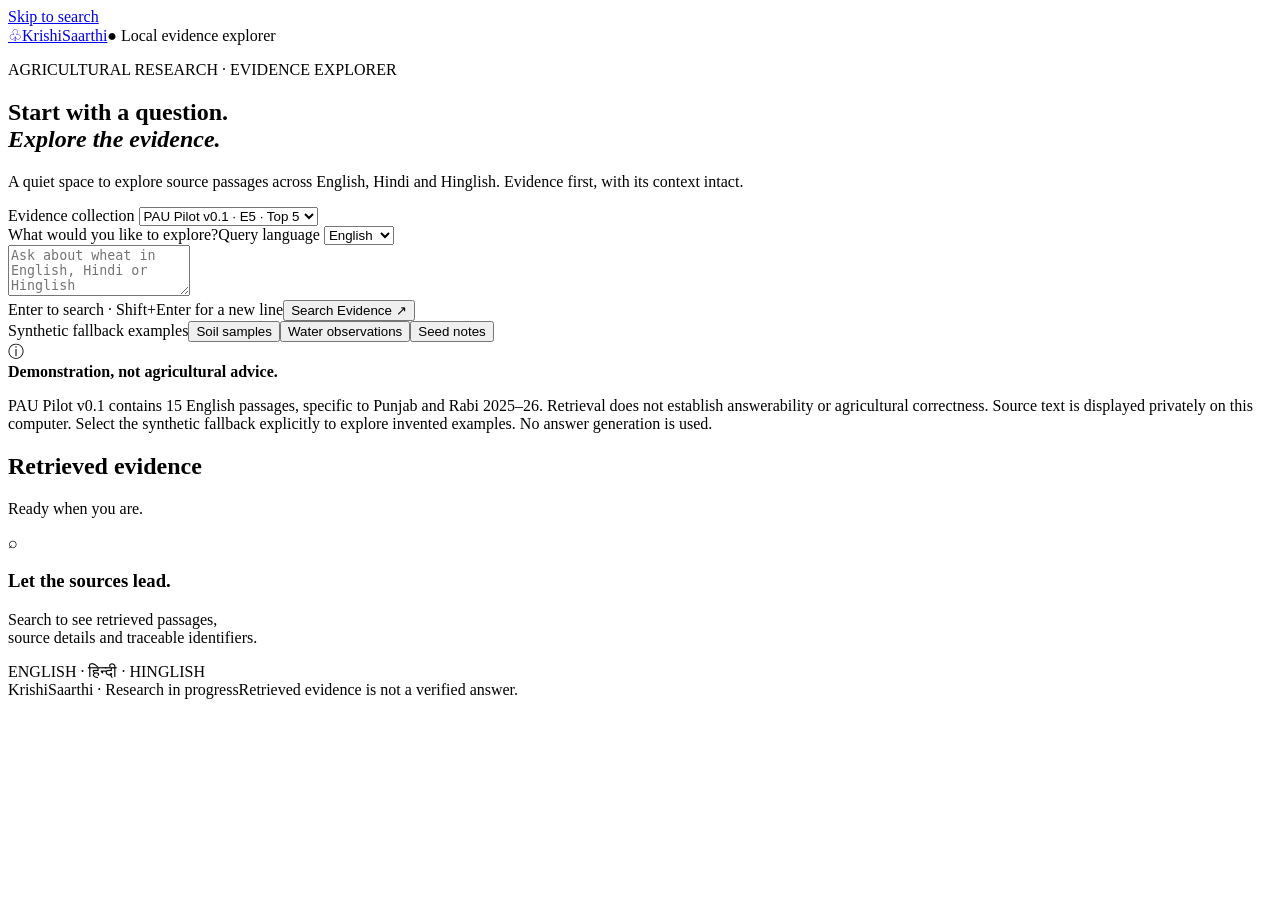
==== src/krishisaarthi/ui/static/index.html @ 55ebe175 "Add local retrieval UI and controlled QA review workflow" ====
<!doctype html>
<html lang="en"><head><meta charset="utf-8"><meta name="viewport" content="width=device-width, initial-scale=1"><title>KrishiSaarthi · Evidence explorer</title><link rel="stylesheet" href="/style.css"><script src="/app.js" defer></script></head>
<body><a class="skip" href="#question">Skip to search</a><header><a class="brand" href="/" aria-label="KrishiSaarthi home"><span class="sprout" aria-hidden="true">♧</span>KrishiSaarthi</a><span class="badge">● Local evidence explorer</span></header>
<main><section class="intro"><p class="eyebrow">AGRICULTURAL RESEARCH · EVIDENCE EXPLORER</p><h1>Start with a question.<br><em>Explore the evidence.</em></h1><p class="lede">A quiet space to explore source passages across English, Hindi and Hinglish. Evidence first, with its context intact.</p></section>
<section class="search-card" aria-labelledby="search-title"><form id="search-form" novalidate><label for="mode">Evidence collection <select id="mode"><option value="local_e5">PAU Pilot v0.1 · E5 · Top 5</option><option value="synthetic">Synthetic demo fallback</option></select></label><div class="form-top"><label id="search-title" for="question">What would you like to explore?</label><label class="language-label" for="language">Query language <select id="language" name="language"><option value="en">English</option><option value="hi" lang="hi">हिन्दी</option><option value="hinglish">Hinglish</option></select></label></div><textarea id="question" name="question" rows="3" maxlength="1000" placeholder="Ask about wheat in English, Hindi or Hinglish" aria-describedby="input-help input-error"></textarea><p id="input-error" class="error" role="alert" hidden></p><div class="form-bottom"><span id="input-help">Enter to search · Shift+Enter for a new line</span><button id="submit" type="submit">Search Evidence <span aria-hidden="true">↗</span></button></div></form><div class="examples"><span>Synthetic fallback examples</span><button type="button" data-query="soil">Soil samples</button><button type="button" data-query="water">Water observations</button><button type="button" data-query="seed">Seed notes</button></div></section>
<aside class="notice"><span aria-hidden="true">ⓘ</span><div><strong>Demonstration, not agricultural advice.</strong><p>PAU Pilot v0.1 contains 15 English passages, specific to Punjab and Rabi 2025–26. Retrieval does not establish answerability or agricultural correctness. Source text is displayed privately on this computer. Select the synthetic fallback explicitly to explore invented examples. No answer generation is used.</p></div></aside>
<section id="answer-panel" class="evidence-card" aria-label="Synthetic answer" hidden></section>
<section class="evidence" aria-labelledby="results-heading"><div class="section-top"><h2 id="results-heading">Retrieved evidence</h2><span id="result-count"></span></div><p id="status" role="status" aria-live="polite">Ready when you are.</p><div id="results" aria-busy="false"><div class="empty"><span class="empty-icon" aria-hidden="true">⌕</span><h3>Let the sources lead.</h3><p>Search to see retrieved passages,<br>source details and traceable identifiers.</p><span class="small-label">ENGLISH · हिन्दी · HINGLISH</span></div></div></section>
<footer><span>KrishiSaarthi · Research in progress</span><span>Retrieved evidence is not a verified answer.</span></footer></main></body></html>
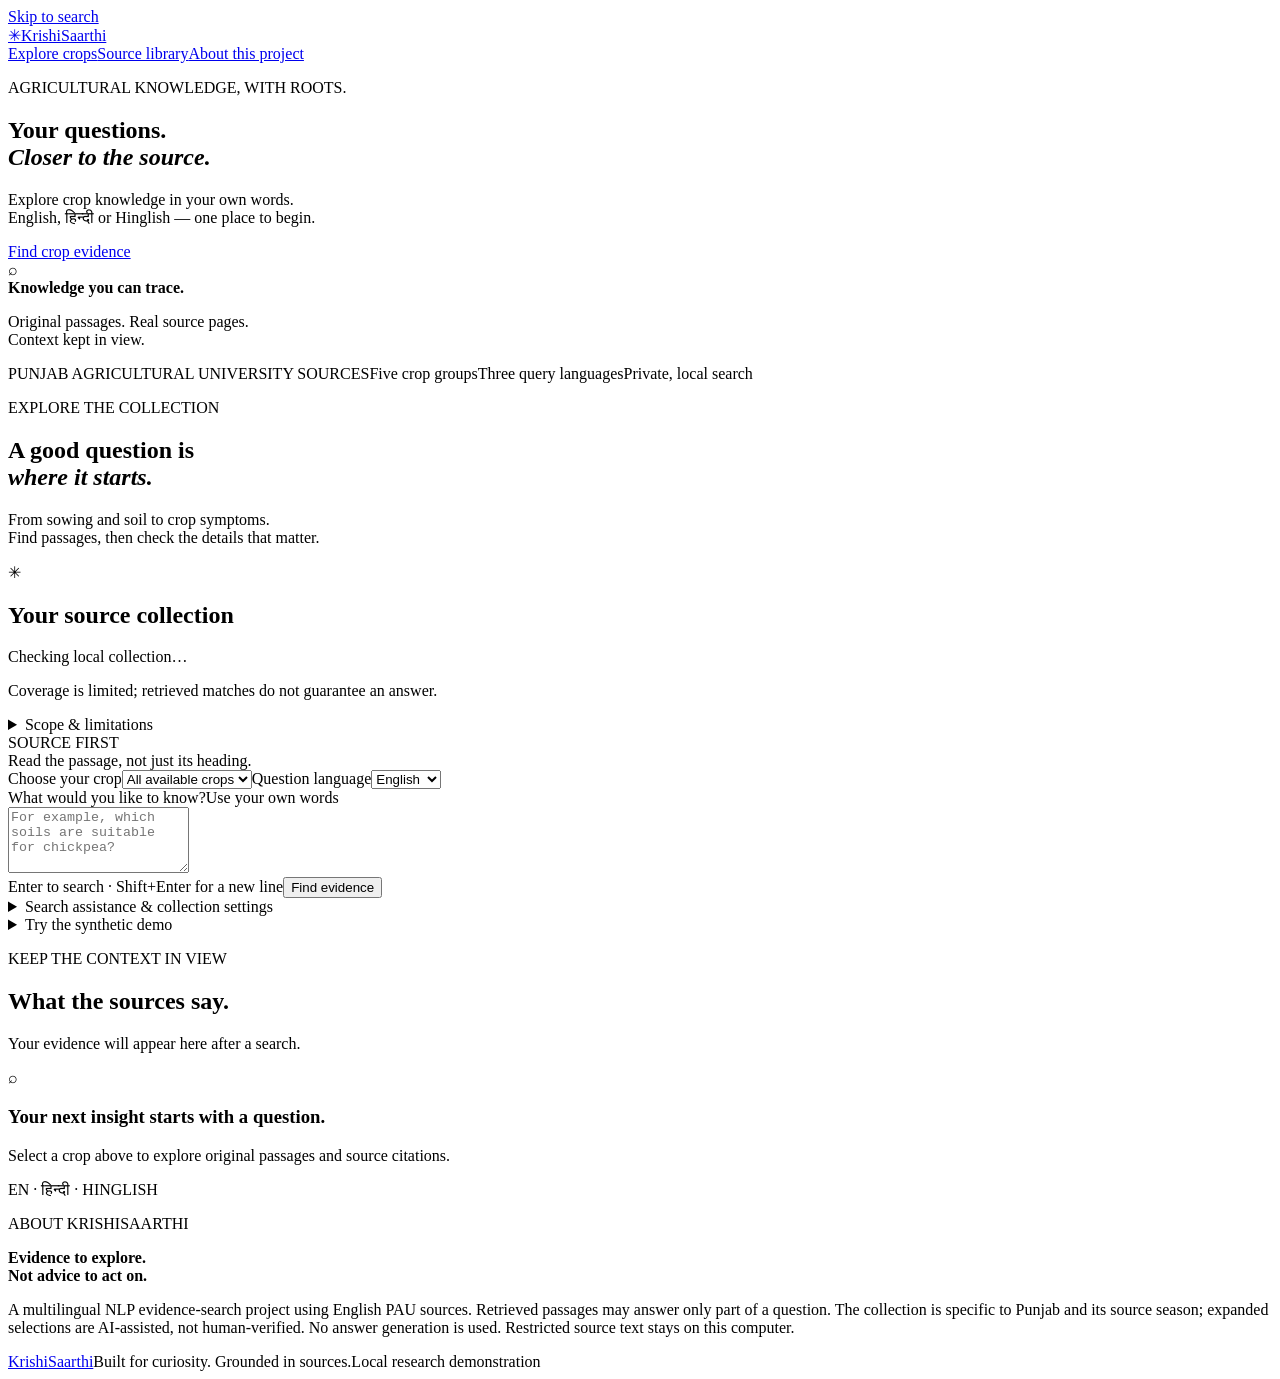
==== commit 0fb82b72: "Add multicrop evidence search and redesigned local interface" ====
--- a/src/krishisaarthi/ui/static/index.html
+++ b/src/krishisaarthi/ui/static/index.html
@@ -1,9 +1,20 @@
 <!doctype html>
-<html lang="en"><head><meta charset="utf-8"><meta name="viewport" content="width=device-width, initial-scale=1"><title>KrishiSaarthi · Evidence explorer</title><link rel="stylesheet" href="/style.css"><script src="/app.js" defer></script></head>
-<body><a class="skip" href="#question">Skip to search</a><header><a class="brand" href="/" aria-label="KrishiSaarthi home"><span class="sprout" aria-hidden="true">♧</span>KrishiSaarthi</a><span class="badge">● Local evidence explorer</span></header>
-<main><section class="intro"><p class="eyebrow">AGRICULTURAL RESEARCH · EVIDENCE EXPLORER</p><h1>Start with a question.<br><em>Explore the evidence.</em></h1><p class="lede">A quiet space to explore source passages across English, Hindi and Hinglish. Evidence first, with its context intact.</p></section>
-<section class="search-card" aria-labelledby="search-title"><form id="search-form" novalidate><label for="mode">Evidence collection <select id="mode"><option value="local_e5">PAU Pilot v0.1 · E5 · Top 5</option><option value="synthetic">Synthetic demo fallback</option></select></label><div class="form-top"><label id="search-title" for="question">What would you like to explore?</label><label class="language-label" for="language">Query language <select id="language" name="language"><option value="en">English</option><option value="hi" lang="hi">हिन्दी</option><option value="hinglish">Hinglish</option></select></label></div><textarea id="question" name="question" rows="3" maxlength="1000" placeholder="Ask about wheat in English, Hindi or Hinglish" aria-describedby="input-help input-error"></textarea><p id="input-error" class="error" role="alert" hidden></p><div class="form-bottom"><span id="input-help">Enter to search · Shift+Enter for a new line</span><button id="submit" type="submit">Search Evidence <span aria-hidden="true">↗</span></button></div></form><div class="examples"><span>Synthetic fallback examples</span><button type="button" data-query="soil">Soil samples</button><button type="button" data-query="water">Water observations</button><button type="button" data-query="seed">Seed notes</button></div></section>
-<aside class="notice"><span aria-hidden="true">ⓘ</span><div><strong>Demonstration, not agricultural advice.</strong><p>PAU Pilot v0.1 contains 15 English passages, specific to Punjab and Rabi 2025–26. Retrieval does not establish answerability or agricultural correctness. Source text is displayed privately on this computer. Select the synthetic fallback explicitly to explore invented examples. No answer generation is used.</p></div></aside>
-<section id="answer-panel" class="evidence-card" aria-label="Synthetic answer" hidden></section>
-<section class="evidence" aria-labelledby="results-heading"><div class="section-top"><h2 id="results-heading">Retrieved evidence</h2><span id="result-count"></span></div><p id="status" role="status" aria-live="polite">Ready when you are.</p><div id="results" aria-busy="false"><div class="empty"><span class="empty-icon" aria-hidden="true">⌕</span><h3>Let the sources lead.</h3><p>Search to see retrieved passages,<br>source details and traceable identifiers.</p><span class="small-label">ENGLISH · हिन्दी · HINGLISH</span></div></div></section>
-<footer><span>KrishiSaarthi · Research in progress</span><span>Retrieved evidence is not a verified answer.</span></footer></main></body></html>
+<html lang="en">
+<head><meta charset="utf-8"><meta name="viewport" content="width=device-width, initial-scale=1"><title>KrishiSaarthi · Crop knowledge, closer</title><link rel="stylesheet" href="/style.css"><script src="/app.js" defer></script></head>
+<body>
+<a class="skip" href="#question">Skip to search</a>
+<div class="hero-shell">
+<header><a class="brand" href="/" aria-label="KrishiSaarthi home"><span class="sprout" aria-hidden="true">✳</span>KrishiSaarthi</a><nav aria-label="Main navigation"><a href="#search-form">Explore crops</a><a href="#results-heading">Source library</a><a class="nav-pill" href="#about">About this project</a></nav></header>
+<section class="intro"><div class="hero-copy"><p class="eyebrow">AGRICULTURAL KNOWLEDGE, WITH ROOTS.</p><h1>Your questions.<br><em>Closer to the source.</em></h1><p class="lede">Explore crop knowledge in your own words.<br>English, हिन्दी or Hinglish — one place to begin.</p><a class="hero-link" href="#question">Find crop evidence</a></div><div class="hero-note"><span class="note-icon" aria-hidden="true">⌕</span><div><strong>Knowledge you can trace.</strong><p>Original passages. Real source pages.<br>Context kept in view.</p></div></div></section>
+</div>
+<div class="trust-strip" aria-label="Collection scope"><span>PUNJAB AGRICULTURAL UNIVERSITY SOURCES</span><span>Five crop groups</span><span>Three query languages</span><span>Private, local search</span></div>
+<main>
+<div class="workspace-heading"><div><p class="eyebrow">EXPLORE THE COLLECTION</p><h2>A good question is<br><em>where it starts.</em></h2></div><p>From sowing and soil to crop symptoms.<br>Find passages, then check the details that matter.</p></div>
+<div class="workspace">
+<aside class="collection-sidebar" aria-label="Collection information"><div class="sidebar-heading"><span class="sidebar-icon" aria-hidden="true">✳</span><h2>Your source collection</h2></div><p id="collection-info" role="status">Checking local collection…</p><p id="coverage-info" role="status">Coverage is limited; retrieved matches do not guarantee an answer.</p><details class="collection-details"><summary>Scope &amp; limitations</summary><p class="collection-limits">Static Punjab source collection: no live market prices or weather forecasts, for any crop.</p><p>Sources retain their publication date and regional conditions. AI-assisted selections are not independent agricultural verification.</p></details><div class="sidebar-foot">SOURCE FIRST<br><span>Read the passage, not just its heading.</span></div></aside>
+<section class="search-card" aria-labelledby="search-title"><form id="search-form" novalidate><div class="filter-row"><label for="crop">Choose your crop<select id="crop"><option value="all">All available crops</option></select></label><label class="language-label" for="language">Question language<select id="language" name="language"><option value="en">English</option><option value="hi" lang="hi">हिन्दी</option><option value="hinglish">Hinglish</option></select></label></div><div class="form-top"><label id="search-title" for="question">What would you like to know?</label><span class="input-note">Use your own words</span></div><textarea id="question" name="question" rows="4" maxlength="1000" placeholder="For example, which soils are suitable for chickpea?" aria-describedby="input-help input-error"></textarea><p id="input-error" class="error" role="alert" hidden></p><div class="form-bottom"><span id="input-help">Enter to search · Shift+Enter for a new line</span><button id="submit" type="submit">Find evidence</button></div><details class="search-options"><summary>Search assistance &amp; collection settings</summary><label class="search-assistance"><input type="checkbox" id="normalize-hinglish" checked> Assist Hinglish searches with a limited vocabulary glossary (no effect on English or Hindi)</label><label class="search-assistance"><input type="checkbox" id="expand-terms" checked> Match everyday wording to agricultural terms (English / Hinglish)</label><label for="mode">Evidence collection<select id="mode"><option value="local_e5">Local PAU collection · E5 · Top 5</option><option value="synthetic">Synthetic demo fallback</option></select></label></details><p id="search-interpretation" role="status" hidden></p></form><details class="demo-options"><summary>Try the synthetic demo</summary><div class="examples"><span>Invented examples, not source evidence</span><button type="button" data-query="soil">Soil samples</button><button type="button" data-query="water">Water observations</button><button type="button" data-query="seed">Seed notes</button></div></details></section>
+</div>
+<section class="evidence" aria-labelledby="results-heading"><div class="section-top"><div><p class="eyebrow">KEEP THE CONTEXT IN VIEW</p><h2 id="results-heading">What the sources say.</h2></div><span id="result-count"></span></div><p id="status" role="status" aria-live="polite">Your evidence will appear here after a search.</p><section id="answer-panel" class="response-panel" aria-label="Response language information" hidden></section><div id="results" aria-busy="false"><div class="empty"><span class="empty-icon" aria-hidden="true">⌕</span><div><h3>Your next insight starts with a question.</h3><p>Select a crop above to explore original passages and source citations.</p></div><span class="small-label">EN · हिन्दी · HINGLISH</span></div></div></section>
+<aside id="about" class="notice"><div><p class="eyebrow">ABOUT KRISHISAARTHI</p><strong>Evidence to explore.<br>Not advice to act on.</strong></div><p>A multilingual NLP evidence-search project using English PAU sources. Retrieved passages may answer only part of a question. The collection is specific to Punjab and its source season; expanded selections are AI-assisted, not human-verified. No answer generation is used. Restricted source text stays on this computer.</p></aside>
+<footer><a class="brand" href="/">KrishiSaarthi</a><span>Built for curiosity. Grounded in sources.</span><span>Local research demonstration</span></footer>
+</main></body></html>
